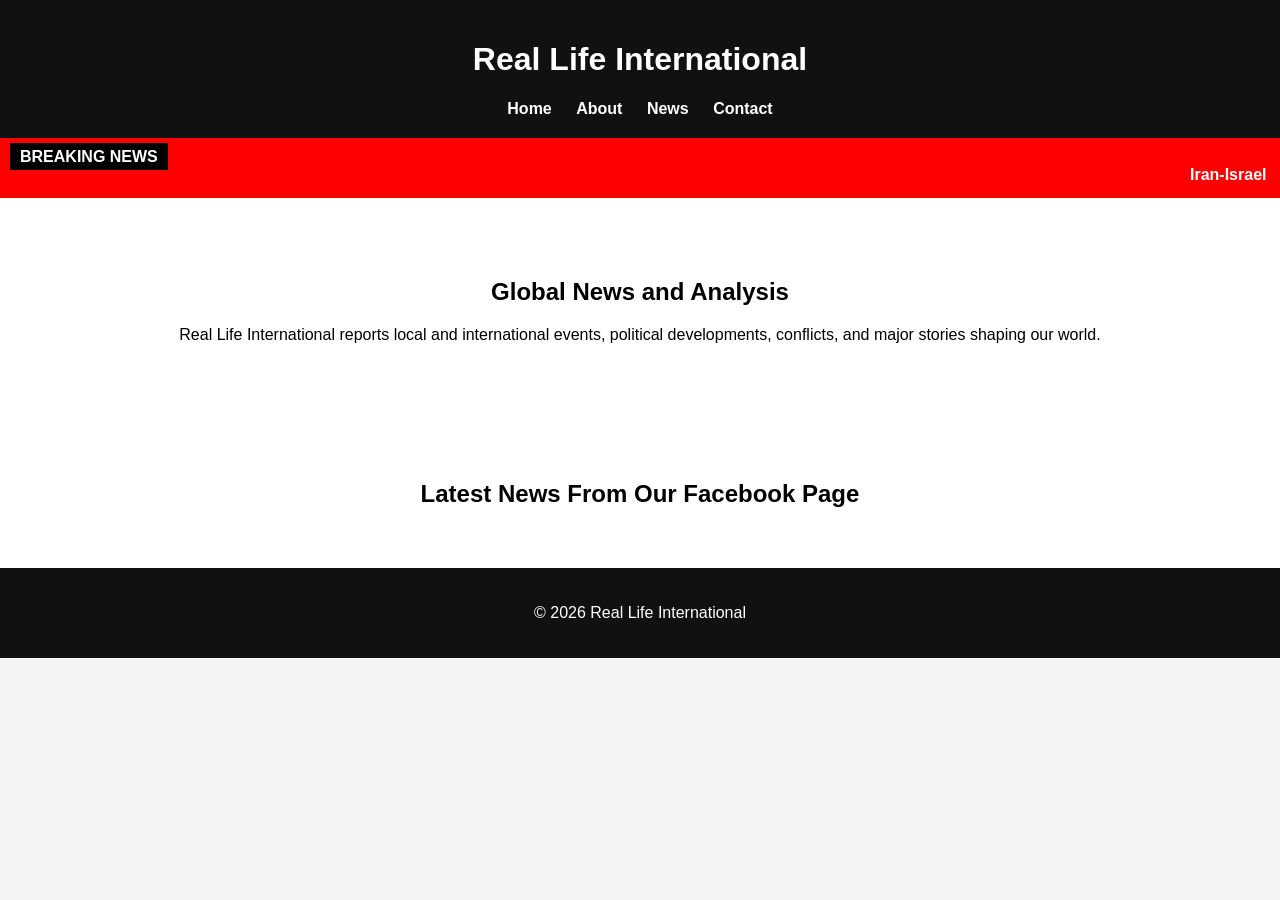
==== index.html @ 61add817 "Add files via upload" ====
<!DOCTYPE html>
<html lang="en">

<head>
<meta charset="UTF-8">
<meta name="viewport" content="width=device-width, initial-scale=1.0">
<title>Real Life International</title>
<link rel="stylesheet" href="style.css">
</head>

<body>

<header>
<h1>Real Life International</h1>
<nav>
<a href="index.html">Home</a>
<a href="about.html">About</a>
<a href="news.html">News</a>
<a href="contact.html">Contact</a>
</nav>
</header>

<!-- Breaking News Ticker -->
<div class="breaking-news">
<span class="label">BREAKING NEWS</span>
<marquee>
Iran-Israel tensions escalate • Global oil prices react • Africa economic outlook improves • Technology race intensifies • Real Life International reports live updates
</marquee>
</div>

<!-- Hero Section -->
<section class="hero">
<h2>Global News and Analysis</h2>
<p>Real Life International reports local and international events, political developments, conflicts, and major stories shaping our world.</p>
</section>

<!-- Facebook News Feed -->
<section class="facebook-news">
<h2>Latest News From Our Facebook Page</h2>
<div class="fb-page"
data-href="https://www.facebook.com/RealLifeinternational"
data-tabs="timeline"
data-width="500"
data-height="700"
data-small-header="false"
data-adapt-container-width="true"
data-hide-cover="false"
data-show-facepile="true">
</div>
</section>

<div id="fb-root"></div>
<script async defer crossorigin="anonymous"
src="https://connect.facebook.net/en_US/sdk.js#xfbml=1&version=v18.0">
</script>

<footer>
<p>© 2026 Real Life International</p>
</footer>

</body>
</html>
---- style.css ----
body{
font-family:Arial;
margin:0;
background:#f4f4f4;
}

header{
background:#111;
color:white;
padding:20px;
text-align:center;
}

nav a{
color:white;
margin:10px;
text-decoration:none;
font-weight:bold;
}

nav a:hover{
color:gold;
}

.breaking-news{
background:red;
color:white;
padding:10px;
font-weight:bold;
}

.breaking-news .label{
background:black;
padding:5px 10px;
margin-right:10px;
}

marquee{
color:white;
}

.hero{
background:white;
padding:60px;
text-align:center;
}

.news{
padding:40px;
}

.news-grid{
display:grid;
grid-template-columns:repeat(auto-fit,minmax(250px,1fr));
gap:20px;
}

.card{
background:white;
padding:20px;
border-radius:8px;
box-shadow:0 0 10px rgba(0,0,0,0.1);
}

.card h3{
margin-top:0;
}

.card a{
text-decoration:none;
color:blue;
font-weight:bold;
}

.facebook-news{
padding:40px;
text-align:center;
background:white;
}

.facebook-news h2{
margin-bottom:20px;
}

input, textarea{
width:100%;
padding:10px;
margin-top:10px;
}

button{
padding:10px 20px;
margin-top:10px;
background:black;
color:white;
border:none;
}

footer{
background:#111;
color:white;
text-align:center;
padding:20px;
}
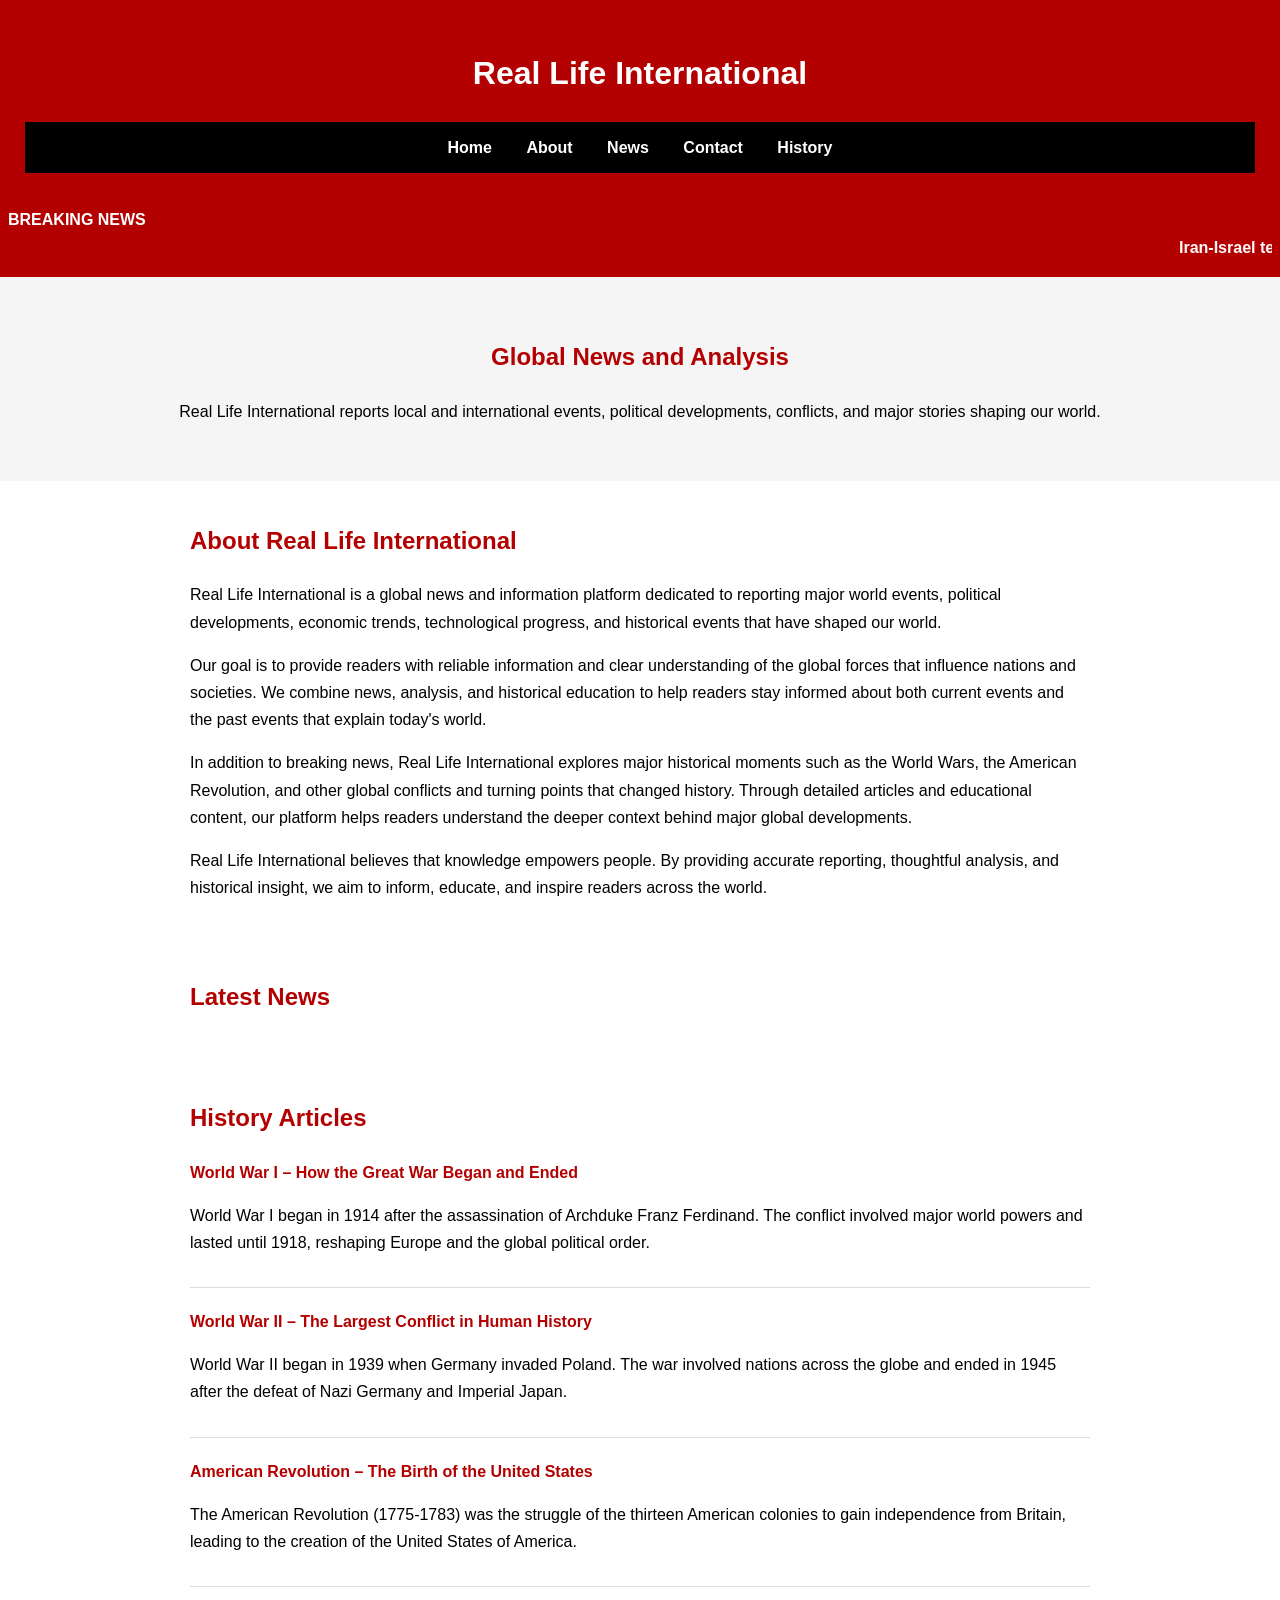
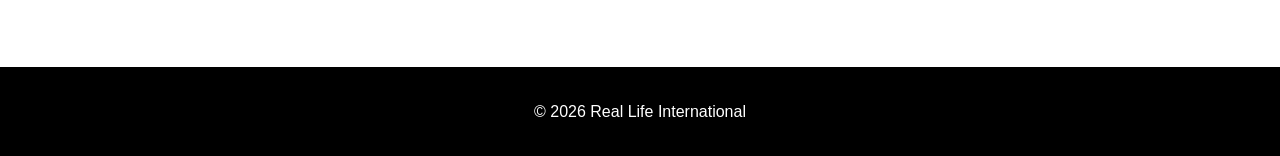
==== commit 12335fd9: "Add files via upload Update contact page and site content"" ====
--- a/index.html
+++ b/index.html
@@ -1,43 +1,163 @@
-<!DOCTYPE html>
-<html lang="en">
-
-<head>
+<!DOCTYPE html><html lang="en"><head>
 <meta charset="UTF-8">
 <meta name="viewport" content="width=device-width, initial-scale=1.0">
-<title>Real Life International</title>
-<link rel="stylesheet" href="style.css">
-</head>
+<title>Real Life International</title><style>
 
-<body>
+body{
+font-family: Arial, sans-serif;
+margin:0;
+background:#ffffff;
+line-height:1.7;
+}
 
-<header>
-<h1>Real Life International</h1>
-<nav>
+/* HEADER */
+
+header{
+background:#b30000;
+color:white;
+padding:25px;
+text-align:center;
+}
+
+nav{
+background:#000000;
+padding:12px 0;
+text-align:center;
+}
+
+nav a{
+color:white;
+text-decoration:none;
+margin:0 15px;
+font-weight:bold;
+}
+
+nav a:hover{
+color:#ff3333;
+text-decoration:underline;
+}
+
+/* BREAKING NEWS */
+
+.breaking-news{
+background:#b30000;
+color:white;
+padding:8px;
+font-weight:bold;
+}
+
+.breaking-news .label{
+margin-right:10px;
+}
+
+/* HERO */
+
+.hero{
+text-align:center;
+padding:40px 20px;
+background:#f5f5f5;
+}
+
+.hero h2{
+color:#b30000;
+}
+
+/* ABOUT */
+
+.about-section{
+max-width:900px;
+margin:auto;
+padding:20px;
+}
+
+.about-section h2{
+color:#b30000;
+}
+
+/* FACEBOOK */
+
+.facebook-news{
+max-width:900px;
+margin:auto;
+padding:20px;
+}
+
+.facebook-news h2{
+color:#b30000;
+}
+
+/* HISTORY ARTICLES */
+
+.history-section{
+max-width:900px;
+margin:auto;
+padding:20px;
+}
+
+.history-section h2{
+color:#b30000;
+}
+
+.article{
+margin-bottom:20px;
+padding-bottom:15px;
+border-bottom:1px solid #ddd;
+}
+
+.article a{
+color:#b30000;
+font-weight:bold;
+text-decoration:none;
+}
+
+.article a:hover{
+text-decoration:underline;
+}
+
+/* FOOTER */
+
+footer{
+background:#000000;
+color:white;
+text-align:center;
+padding:15px;
+margin-top:40px;
+}
+
+</style></head><body><header>
+<h1>Real Life International</h1><nav>
 <a href="index.html">Home</a>
 <a href="about.html">About</a>
 <a href="news.html">News</a>
 <a href="contact.html">Contact</a>
-</nav>
-</header>
+<a href="history.html">History</a>
+</nav></header><!-- BREAKING NEWS --><div class="breaking-news"><span class="label">BREAKING NEWS</span>
 
-<!-- Breaking News Ticker -->
-<div class="breaking-news">
-<span class="label">BREAKING NEWS</span>
-<marquee>
-Iran-Israel tensions escalate • Global oil prices react • Africa economic outlook improves • Technology race intensifies • Real Life International reports live updates
-</marquee>
-</div>
+<marquee>Iran-Israel tensions escalate • Global oil prices react • Africa economic outlook improves • Technology race intensifies • Real Life International reports live updates
 
-<!-- Hero Section -->
-<section class="hero">
-<h2>Global News and Analysis</h2>
-<p>Real Life International reports local and international events, political developments, conflicts, and major stories shaping our world.</p>
-</section>
-
-<!-- Facebook News Feed -->
-<section class="facebook-news">
-<h2>Latest News From Our Facebook Page</h2>
-<div class="fb-page"
+</marquee></div><!-- HERO --><section class="hero"><h2>Global News and Analysis</h2><p>
+Real Life International reports local and international events, political developments,
+conflicts, and major stories shaping our world.
+</p></section><!-- ABOUT REAL LIFE INTERNATIONAL --><section class="about-section"><h2>About Real Life International</h2><p>
+Real Life International is a global news and information platform dedicated to
+reporting major world events, political developments, economic trends,
+technological progress, and historical events that have shaped our world.
+</p><p>
+Our goal is to provide readers with reliable information and clear understanding
+of the global forces that influence nations and societies. We combine news,
+analysis, and historical education to help readers stay informed about both
+current events and the past events that explain today's world.
+</p><p>
+In addition to breaking news, Real Life International explores major historical
+moments such as the World Wars, the American Revolution, and other global
+conflicts and turning points that changed history. Through detailed articles
+and educational content, our platform helps readers understand the deeper
+context behind major global developments.
+</p><p>
+Real Life International believes that knowledge empowers people. By providing
+accurate reporting, thoughtful analysis, and historical insight, we aim to
+inform, educate, and inspire readers across the world.
+</p></section><!-- FACEBOOK NEWS FEED --><section class="facebook-news"><h2>Latest News</h2><div class="fb-page"
 data-href="https://www.facebook.com/RealLifeinternational"
 data-tabs="timeline"
 data-width="500"
@@ -46,17 +166,25 @@
 data-adapt-container-width="true"
 data-hide-cover="false"
 data-show-facepile="true">
-</div>
-</section>
+</div></section><div id="fb-root"></div><script async defer crossorigin="anonymous"
+src="https://connect.facebook.net/en_US/sdk.js#xfbml=1&version=v18.0">
+</script><!-- HISTORY ARTICLES --><section class="history-section"><h2>History Articles</h2><div class="article"><a href="articles/history-world-war-1.html">World War I – How the Great War Began and Ended</a>
 
-<div id="fb-root"></div>
-<script async defer crossorigin="anonymous"
-src="https://connect.facebook.net/en_US/sdk.js#xfbml=1&version=v18.0">
-</script>
+<p>
+World War I began in 1914 after the assassination of Archduke Franz Ferdinand.
+The conflict involved major world powers and lasted until 1918,
+reshaping Europe and the global political order.
+</p></div><div class="article"><a href="articles/history-world-war-2.html">World War II – The Largest Conflict in Human History</a>
 
-<footer>
-<p>© 2026 Real Life International</p>
-</footer>
+<p>
+World War II began in 1939 when Germany invaded Poland.
+The war involved nations across the globe and ended in 1945
+after the defeat of Nazi Germany and Imperial Japan.
+</p></div><div class="article"><a href="articles/history-american-revolution.html">American Revolution – The Birth of the United States</a>
 
-</body>
+<p>
+The American Revolution (1775-1783) was the struggle of the
+thirteen American colonies to gain independence from Britain,
+leading to the creation of the United States of America.
+</p></div></section><footer><p>© 2026 Real Life International</p></footer></body>
 </html>
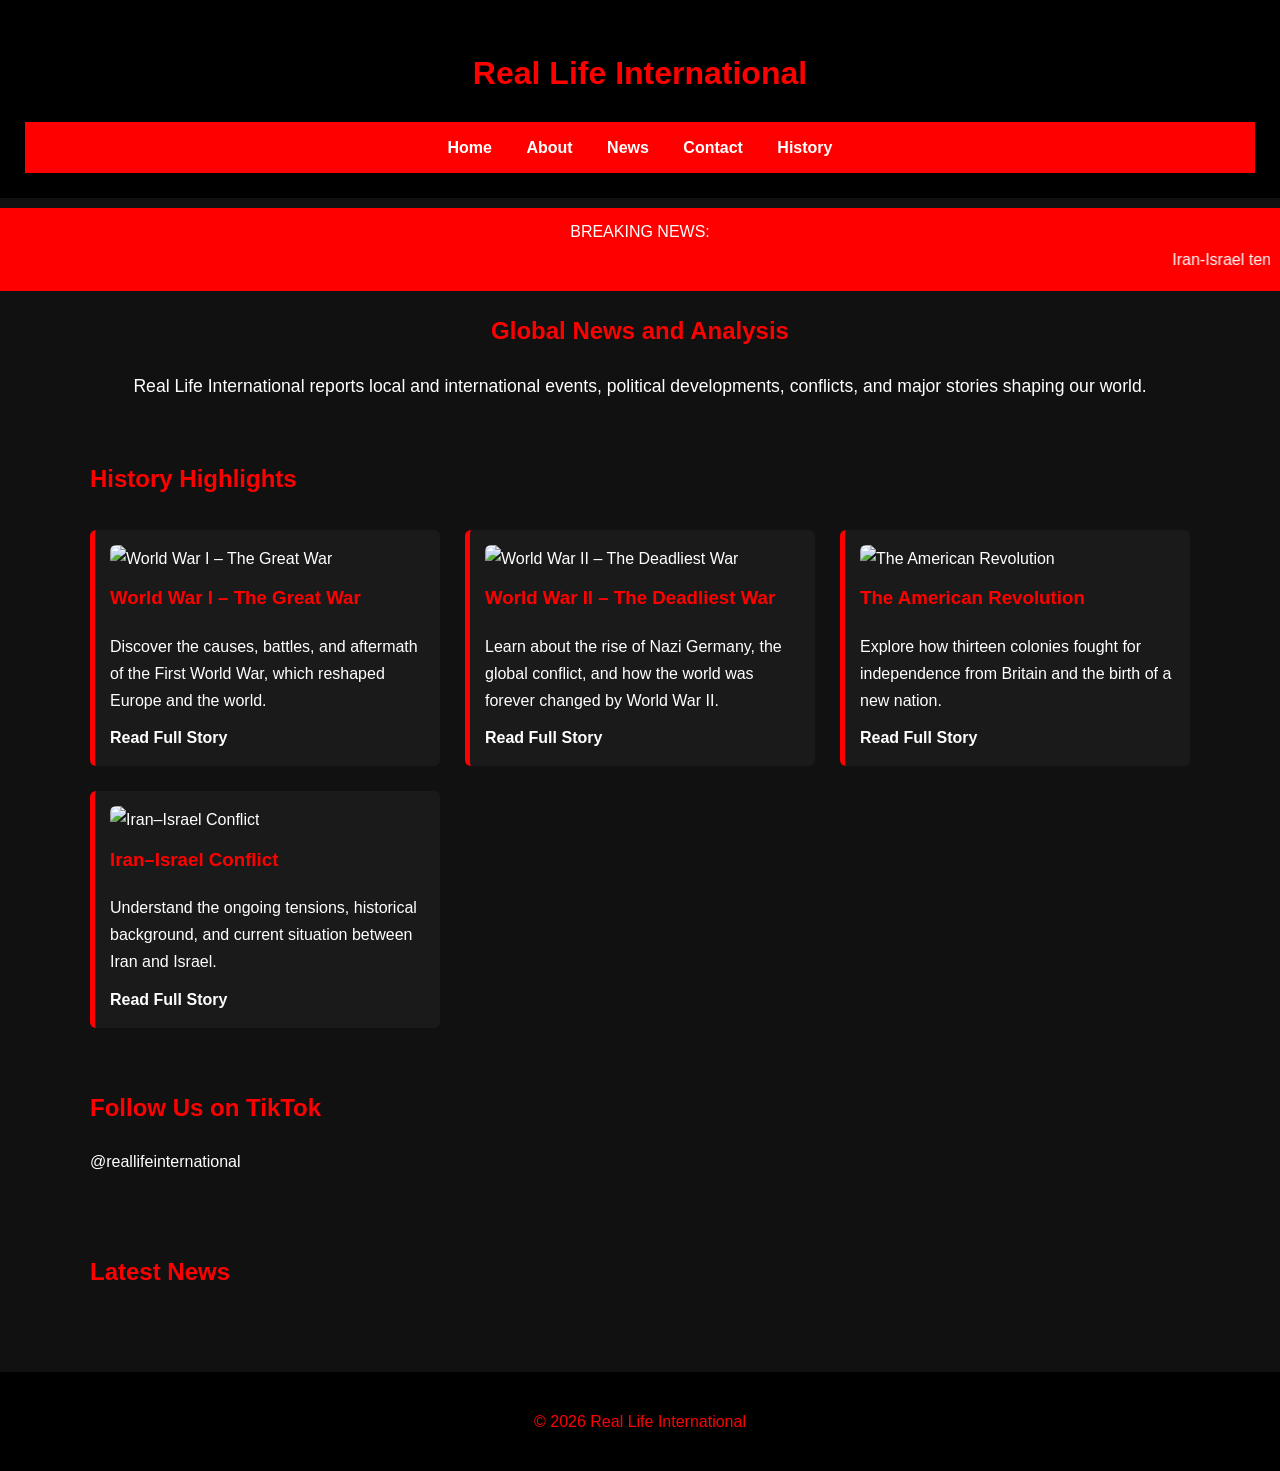
==== commit 13a375a3: "Add files via upload" ====
--- a/index.html
+++ b/index.html
@@ -1,163 +1,98 @@
-<!DOCTYPE html><html lang="en"><head>
+<!DOCTYPE html>
+<html lang="en">
+<head>
 <meta charset="UTF-8">
 <meta name="viewport" content="width=device-width, initial-scale=1.0">
-<title>Real Life International</title><style>
+<title>Real Life International</title>
 
-body{
-font-family: Arial, sans-serif;
-margin:0;
-background:#ffffff;
-line-height:1.7;
-}
+<style>
+body {font-family: Arial, sans-serif; margin:0; background:#111; color:white; line-height:1.7;}
+header {background:black; padding:25px; text-align:center; color:red;}
+nav {background:red; padding:12px; text-align:center;}
+nav a {color:white; text-decoration:none; margin:0 15px; font-weight:bold;}
+nav a:hover {text-decoration:underline;}
+.container {max-width:1100px; margin:auto; padding:20px;}
+h1, h2 {color:red;}
+.hero {text-align:center; margin-top:20px;}
+.hero p {font-size:1.1em;}
+.grid {display:grid; grid-template-columns:repeat(auto-fit,minmax(300px,1fr)); gap:25px; margin-top:30px;}
+.card {background:#1a1a1a; padding:15px; border-left:5px solid red; border-radius:6px;}
+.card img {width:100%; border-radius:6px;}
+.card h3 {color:red; margin-top:10px;}
+.card p {margin:10px 0;}
+.card a {color:white; font-weight:bold; text-decoration:none;}
+.card a:hover {color:red;}
+.breaking-news {background:red; color:white; padding:10px; text-align:center; margin-top:10px;}
+footer {background:black; color:red; text-align:center; padding:20px; margin-top:40px;}
+</style>
 
-/* HEADER */
+</head>
+<body>
 
-header{
-background:#b30000;
-color:white;
-padding:25px;
-text-align:center;
-}
-
-nav{
-background:#000000;
-padding:12px 0;
-text-align:center;
-}
-
-nav a{
-color:white;
-text-decoration:none;
-margin:0 15px;
-font-weight:bold;
-}
-
-nav a:hover{
-color:#ff3333;
-text-decoration:underline;
-}
-
-/* BREAKING NEWS */
-
-.breaking-news{
-background:#b30000;
-color:white;
-padding:8px;
-font-weight:bold;
-}
-
-.breaking-news .label{
-margin-right:10px;
-}
-
-/* HERO */
-
-.hero{
-text-align:center;
-padding:40px 20px;
-background:#f5f5f5;
-}
-
-.hero h2{
-color:#b30000;
-}
-
-/* ABOUT */
-
-.about-section{
-max-width:900px;
-margin:auto;
-padding:20px;
-}
-
-.about-section h2{
-color:#b30000;
-}
-
-/* FACEBOOK */
-
-.facebook-news{
-max-width:900px;
-margin:auto;
-padding:20px;
-}
-
-.facebook-news h2{
-color:#b30000;
-}
-
-/* HISTORY ARTICLES */
-
-.history-section{
-max-width:900px;
-margin:auto;
-padding:20px;
-}
-
-.history-section h2{
-color:#b30000;
-}
-
-.article{
-margin-bottom:20px;
-padding-bottom:15px;
-border-bottom:1px solid #ddd;
-}
-
-.article a{
-color:#b30000;
-font-weight:bold;
-text-decoration:none;
-}
-
-.article a:hover{
-text-decoration:underline;
-}
-
-/* FOOTER */
-
-footer{
-background:#000000;
-color:white;
-text-align:center;
-padding:15px;
-margin-top:40px;
-}
-
-</style></head><body><header>
-<h1>Real Life International</h1><nav>
+<header>
+<h1>Real Life International</h1>
+<nav>
 <a href="index.html">Home</a>
 <a href="about.html">About</a>
 <a href="news.html">News</a>
 <a href="contact.html">Contact</a>
 <a href="history.html">History</a>
-</nav></header><!-- BREAKING NEWS --><div class="breaking-news"><span class="label">BREAKING NEWS</span>
+</nav>
+</header>
 
-<marquee>Iran-Israel tensions escalate • Global oil prices react • Africa economic outlook improves • Technology race intensifies • Real Life International reports live updates
+<!-- Breaking News Ticker -->
+<div class="breaking-news">
+<span>BREAKING NEWS: </span>
+<marquee>
+Iran-Israel tensions escalate • Global oil prices react • Africa economic outlook improves • Technology race intensifies • Real Life International reports live updates
+</marquee>
+</div>
 
-</marquee></div><!-- HERO --><section class="hero"><h2>Global News and Analysis</h2><p>
-Real Life International reports local and international events, political developments,
-conflicts, and major stories shaping our world.
-</p></section><!-- ABOUT REAL LIFE INTERNATIONAL --><section class="about-section"><h2>About Real Life International</h2><p>
-Real Life International is a global news and information platform dedicated to
-reporting major world events, political developments, economic trends,
-technological progress, and historical events that have shaped our world.
-</p><p>
-Our goal is to provide readers with reliable information and clear understanding
-of the global forces that influence nations and societies. We combine news,
-analysis, and historical education to help readers stay informed about both
-current events and the past events that explain today's world.
-</p><p>
-In addition to breaking news, Real Life International explores major historical
-moments such as the World Wars, the American Revolution, and other global
-conflicts and turning points that changed history. Through detailed articles
-and educational content, our platform helps readers understand the deeper
-context behind major global developments.
-</p><p>
-Real Life International believes that knowledge empowers people. By providing
-accurate reporting, thoughtful analysis, and historical insight, we aim to
-inform, educate, and inspire readers across the world.
-</p></section><!-- FACEBOOK NEWS FEED --><section class="facebook-news"><h2>Latest News</h2><div class="fb-page"
+<!-- Hero Section -->
+<section class="hero">
+<h2>Global News and Analysis</h2>
+<p>Real Life International reports local and international events, political developments, conflicts, and major stories shaping our world.</p>
+</section>
+
+<!-- Dynamic History Articles -->
+<section class="container">
+<h2>History Highlights</h2>
+<div id="articles-grid" class="grid"></div>
+</section>
+
+<script>
+// Load articles dynamically from JSON
+fetch('articles.json')
+  .then(response => response.json())
+  .then(data => {
+    const grid = document.getElementById('articles-grid');
+    data.forEach(article => {
+      const card = document.createElement('div');
+      card.className = 'card';
+      card.innerHTML = `
+        <img src="${article.image}" alt="${article.title}">
+        <h3>${article.title}</h3>
+        <p>${article.description}</p>
+        <a href="${article.link}">Read Full Story</a>
+      `;
+      grid.appendChild(card);
+    });
+  })
+  .catch(err => console.error('Failed to load articles:', err));
+</script>
+
+<!-- TikTok Feed -->
+<section class="container">
+<h2>Follow Us on TikTok</h2>
+<p>@reallifeinternational</p>
+<blockquote class="tiktok-embed" cite="https://www.tiktok.com/@reallifeinternational" data-unique-id="reallifeinternational" style="max-width: 500px; margin:auto;"></blockquote>
+<script async src="https://www.tiktok.com/embed.js"></script>
+</section>
+
+<!-- Facebook Feed -->
+<section class="container">
+<h2>Latest News</h2>
+<div class="fb-page"
 data-href="https://www.facebook.com/RealLifeinternational"
 data-tabs="timeline"
 data-width="500"
@@ -166,25 +101,17 @@
 data-adapt-container-width="true"
 data-hide-cover="false"
 data-show-facepile="true">
-</div></section><div id="fb-root"></div><script async defer crossorigin="anonymous"
+</div>
+</section>
+
+<div id="fb-root"></div>
+<script async defer crossorigin="anonymous"
 src="https://connect.facebook.net/en_US/sdk.js#xfbml=1&version=v18.0">
-</script><!-- HISTORY ARTICLES --><section class="history-section"><h2>History Articles</h2><div class="article"><a href="articles/history-world-war-1.html">World War I – How the Great War Began and Ended</a>
+</script>
 
-<p>
-World War I began in 1914 after the assassination of Archduke Franz Ferdinand.
-The conflict involved major world powers and lasted until 1918,
-reshaping Europe and the global political order.
-</p></div><div class="article"><a href="articles/history-world-war-2.html">World War II – The Largest Conflict in Human History</a>
+<footer>
+<p>© 2026 Real Life International</p>
+</footer>
 
-<p>
-World War II began in 1939 when Germany invaded Poland.
-The war involved nations across the globe and ended in 1945
-after the defeat of Nazi Germany and Imperial Japan.
-</p></div><div class="article"><a href="articles/history-american-revolution.html">American Revolution – The Birth of the United States</a>
-
-<p>
-The American Revolution (1775-1783) was the struggle of the
-thirteen American colonies to gain independence from Britain,
-leading to the creation of the United States of America.
-</p></div></section><footer><p>© 2026 Real Life International</p></footer></body>
+</body>
 </html>
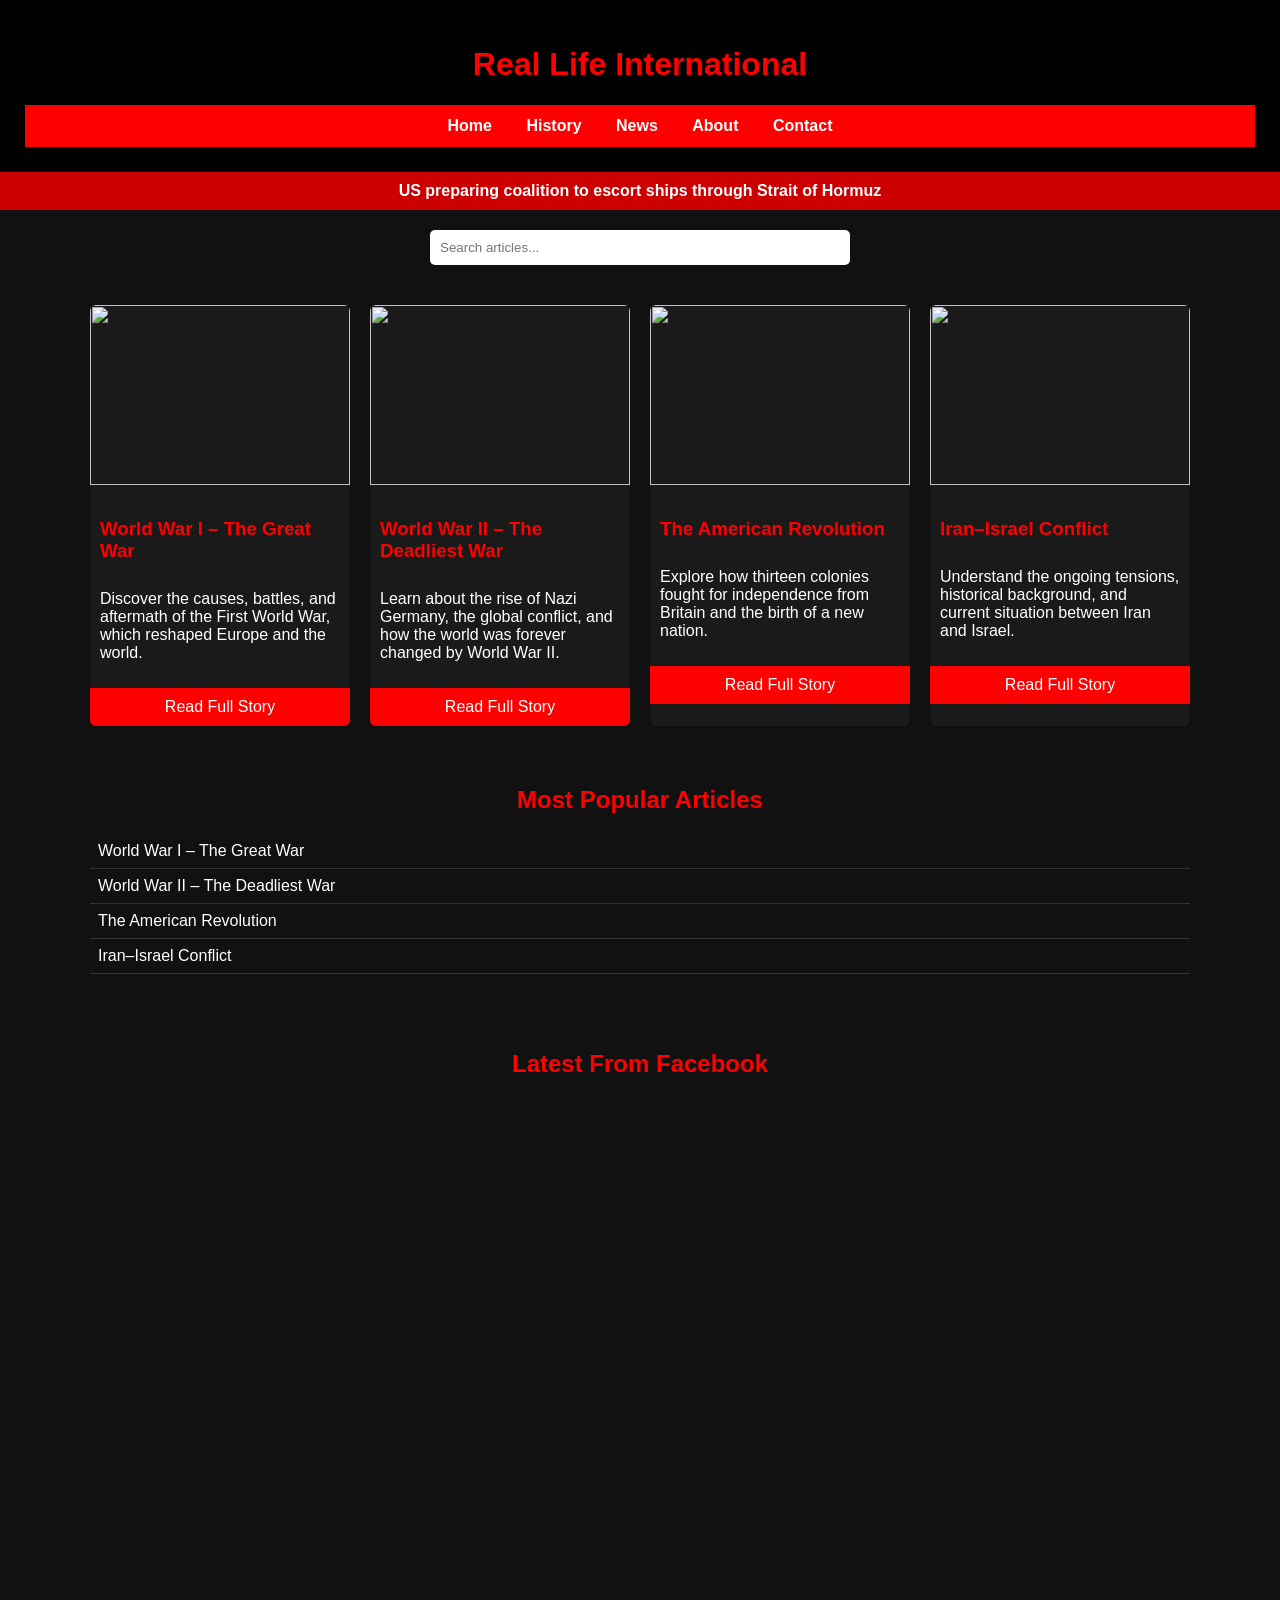
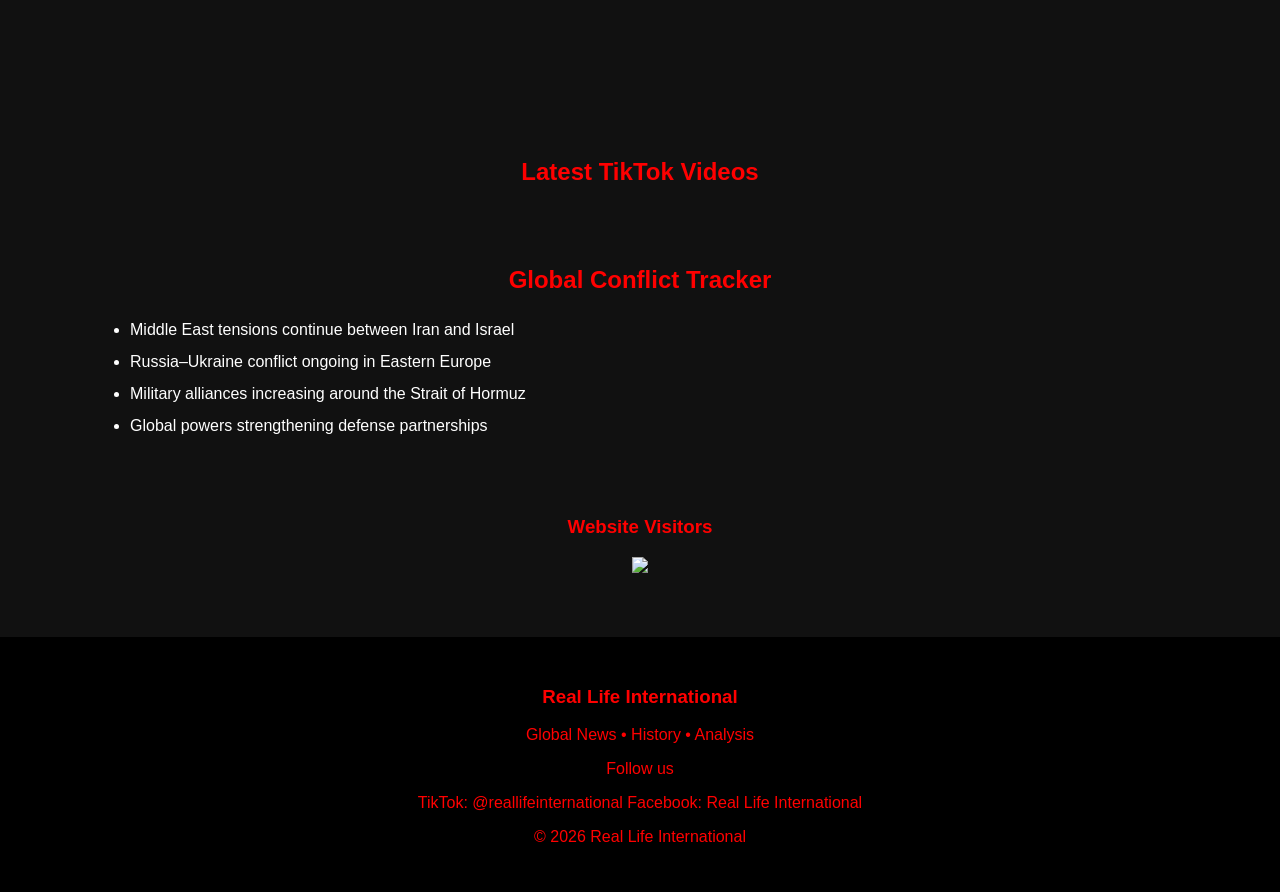
==== commit da01200d: "Add files via upload" ====
--- a/index.html
+++ b/index.html
@@ -1,117 +1,288 @@
-<!DOCTYPE html>
-<html lang="en">
-<head>
-<meta charset="UTF-8">
-<meta name="viewport" content="width=device-width, initial-scale=1.0">
-<title>Real Life International</title>
-
-<style>
-body {font-family: Arial, sans-serif; margin:0; background:#111; color:white; line-height:1.7;}
-header {background:black; padding:25px; text-align:center; color:red;}
-nav {background:red; padding:12px; text-align:center;}
-nav a {color:white; text-decoration:none; margin:0 15px; font-weight:bold;}
-nav a:hover {text-decoration:underline;}
-.container {max-width:1100px; margin:auto; padding:20px;}
-h1, h2 {color:red;}
-.hero {text-align:center; margin-top:20px;}
-.hero p {font-size:1.1em;}
-.grid {display:grid; grid-template-columns:repeat(auto-fit,minmax(300px,1fr)); gap:25px; margin-top:30px;}
-.card {background:#1a1a1a; padding:15px; border-left:5px solid red; border-radius:6px;}
-.card img {width:100%; border-radius:6px;}
-.card h3 {color:red; margin-top:10px;}
-.card p {margin:10px 0;}
-.card a {color:white; font-weight:bold; text-decoration:none;}
-.card a:hover {color:red;}
-.breaking-news {background:red; color:white; padding:10px; text-align:center; margin-top:10px;}
-footer {background:black; color:red; text-align:center; padding:20px; margin-top:40px;}
-</style>
-
-</head>
-<body>
-
-<header>
-<h1>Real Life International</h1>
-<nav>
+<!DOCTYPE html><html lang="en"><head><meta charset="UTF-8">
+<meta name="viewport" content="width=device-width, initial-scale=1.0"><title>Real Life International</title><style>
+
+body{
+font-family:Arial;
+margin:0;
+background:#111;
+color:white;
+}
+
+/* HEADER */
+
+header{
+background:black;
+color:red;
+text-align:center;
+padding:25px;
+}
+
+nav{
+background:red;
+padding:12px;
+text-align:center;
+}
+
+nav a{
+color:white;
+text-decoration:none;
+margin:0 15px;
+font-weight:bold;
+}
+
+nav a:hover{
+text-decoration:underline;
+}
+
+/* BREAKING NEWS */
+
+.breaking{
+background:#cc0000;
+color:white;
+padding:10px;
+font-weight:bold;
+text-align:center;
+}
+
+/* SEARCH */
+
+.search{
+text-align:center;
+margin:20px;
+}
+
+.search input{
+padding:10px;
+width:80%;
+max-width:400px;
+border:none;
+border-radius:5px;
+}
+
+/* GRID */
+
+.grid{
+display:grid;
+grid-template-columns:repeat(auto-fit,minmax(250px,1fr));
+gap:20px;
+padding:20px;
+max-width:1100px;
+margin:auto;
+}
+
+.card{
+background:#1a1a1a;
+border-radius:6px;
+overflow:hidden;
+}
+
+.card img{
+width:100%;
+height:180px;
+object-fit:cover;
+}
+
+.card h3{
+color:red;
+padding:10px;
+}
+
+.card p{
+padding:0 10px 10px;
+}
+
+.card a{
+display:block;
+background:red;
+color:white;
+text-align:center;
+padding:10px;
+text-decoration:none;
+}
+
+.card a:hover{
+background:#cc0000;
+}
+
+/* POPULAR */
+
+.popular{
+max-width:1100px;
+margin:auto;
+padding:20px;
+}
+
+.popular h2{
+color:red;
+text-align:center;
+}
+
+.popular ul{
+list-style:none;
+padding:0;
+}
+
+.popular li{
+padding:8px;
+border-bottom:1px solid #333;
+}
+
+.popular a{
+color:white;
+text-decoration:none;
+}
+
+.popular a:hover{
+color:red;
+}
+
+footer{
+background:black;
+color:red;
+text-align:center;
+padding:30px;
+margin-top:40px;
+}
+
+</style></head><body><header><h1>Real Life International</h1><nav>
 <a href="index.html">Home</a>
+<a href="history.html">History</a>
+<a href="news.html">News</a>
 <a href="about.html">About</a>
-<a href="news.html">News</a>
 <a href="contact.html">Contact</a>
-<a href="history.html">History</a>
-</nav>
-</header>
-
-<!-- Breaking News Ticker -->
-<div class="breaking-news">
-<span>BREAKING NEWS: </span>
-<marquee>
-Iran-Israel tensions escalate • Global oil prices react • Africa economic outlook improves • Technology race intensifies • Real Life International reports live updates
-</marquee>
-</div>
-
-<!-- Hero Section -->
-<section class="hero">
-<h2>Global News and Analysis</h2>
-<p>Real Life International reports local and international events, political developments, conflicts, and major stories shaping our world.</p>
-</section>
-
-<!-- Dynamic History Articles -->
-<section class="container">
-<h2>History Highlights</h2>
-<div id="articles-grid" class="grid"></div>
-</section>
-
-<script>
-// Load articles dynamically from JSON
+</nav></header><!-- BREAKING NEWS --><div class="breaking"><span id="breakingNews"></span>
+
+</div><!-- SEARCH --><div class="search"><input type="text" id="searchInput" placeholder="Search articles..."></div><!-- ARTICLES --><div class="grid" id="articles-grid"></div><!-- POPULAR --><div class="popular"><h2>Most Popular Articles</h2><ul id="popular-list"></ul></div><!-- FACEBOOK FEED --><div style="max-width:1100px;margin:auto;padding:20px"><h2 style="color:red;text-align:center">Latest From Facebook</h2><div style="display:flex;justify-content:center"><iframe 
+src="https://www.facebook.com/plugins/page.php?href=https://www.facebook.com/reallifeinternational&tabs=timeline&width=500&height=600"
+width="500"
+height="600"
+style="border:none;overflow:hidden"
+scrolling="no"
+frameborder="0">
+</iframe></div></div><!-- TIKTOK --><div style="max-width:1100px;margin:auto;padding:20px"><h2 style="color:red;text-align:center">Latest TikTok Videos</h2><blockquote 
+class="tiktok-embed"
+cite="https://www.tiktok.com/@reallifeinternational"
+data-unique-id="reallifeinternational"
+data-embed-type="creator"
+style="max-width:780px; min-width:288px;margin:auto;">
+</blockquote><script async src="https://www.tiktok.com/embed.js"></script></div><!-- GLOBAL CONFLICT TRACKER --><div style="max-width:1100px;margin:auto;padding:20px"><h2 style="color:red;text-align:center">Global Conflict Tracker</h2><ul style="line-height:2"><li>Middle East tensions continue between Iran and Israel</li><li>Russia–Ukraine conflict ongoing in Eastern Europe</li><li>Military alliances increasing around the Strait of Hormuz</li><li>Global powers strengthening defense partnerships</li></ul></div><!-- VISITOR COUNTER --><div style="text-align:center;padding:20px"><h3 style="color:red">Website Visitors</h3><img src="https://hitwebcounter.com/counter/counter.php?page=10692874&style=0036&nbdigits=6&type=page&initCount=0" /></div><footer><h3>Real Life International</h3><p>Global News • History • Analysis</p><p>Follow us</p><p>TikTok: @reallifeinternational
+Facebook: Real Life International
+
+</p><p>© 2026 Real Life International</p></footer><script>
+
+/* BREAKING NEWS */
+
+const news = [
+
+"US preparing coalition to escort ships through Strait of Hormuz",
+
+"Iran launches Sejjil missile for first time in conflict",
+
+"Global tensions rising across the Middle East",
+
+"International leaders calling for urgent diplomacy"
+
+]
+
+let i = 0
+
+function rotateNews(){
+
+document.getElementById("breakingNews").innerText = news[i]
+
+i++
+
+if(i >= news.length){i = 0}
+
+}
+
+rotateNews()
+
+setInterval(rotateNews,5000)
+
+/* LOAD ARTICLES */
+
+let allArticles=[]
+
 fetch('articles.json')
-  .then(response => response.json())
-  .then(data => {
-    const grid = document.getElementById('articles-grid');
-    data.forEach(article => {
-      const card = document.createElement('div');
-      card.className = 'card';
-      card.innerHTML = `
-        <img src="${article.image}" alt="${article.title}">
-        <h3>${article.title}</h3>
-        <p>${article.description}</p>
-        <a href="${article.link}">Read Full Story</a>
-      `;
-      grid.appendChild(card);
-    });
-  })
-  .catch(err => console.error('Failed to load articles:', err));
-</script>
-
-<!-- TikTok Feed -->
-<section class="container">
-<h2>Follow Us on TikTok</h2>
-<p>@reallifeinternational</p>
-<blockquote class="tiktok-embed" cite="https://www.tiktok.com/@reallifeinternational" data-unique-id="reallifeinternational" style="max-width: 500px; margin:auto;"></blockquote>
-<script async src="https://www.tiktok.com/embed.js"></script>
-</section>
-
-<!-- Facebook Feed -->
-<section class="container">
-<h2>Latest News</h2>
-<div class="fb-page"
-data-href="https://www.facebook.com/RealLifeinternational"
-data-tabs="timeline"
-data-width="500"
-data-height="700"
-data-small-header="false"
-data-adapt-container-width="true"
-data-hide-cover="false"
-data-show-facepile="true">
-</div>
-</section>
-
-<div id="fb-root"></div>
-<script async defer crossorigin="anonymous"
-src="https://connect.facebook.net/en_US/sdk.js#xfbml=1&version=v18.0">
-</script>
-
-<footer>
-<p>© 2026 Real Life International</p>
-</footer>
-
-</body>
+
+.then(res=>res.json())
+
+.then(data=>{
+
+allArticles=data
+
+displayArticles(data)
+
+displayPopular(data)
+
+})
+
+function displayArticles(articles){
+
+const grid=document.getElementById('articles-grid')
+
+grid.innerHTML=""
+
+articles.forEach(article=>{
+
+const card=document.createElement('div')
+
+card.className="card"
+
+card.innerHTML=`
+
+<img src="${article.image}">
+
+<h3>${article.title}</h3>
+
+<p>${article.description}</p>
+
+<a href="${article.link}">Read Full Story</a>
+
+`
+
+grid.appendChild(card)
+
+})
+
+}
+
+/* SEARCH */
+
+document.getElementById('searchInput').addEventListener('input',function(){
+
+const search=this.value.toLowerCase()
+
+const filtered=allArticles.filter(article=>
+
+article.title.toLowerCase().includes(search) ||
+
+article.description.toLowerCase().includes(search)
+
+)
+
+displayArticles(filtered)
+
+})
+
+/* POPULAR */
+
+function displayPopular(articles){
+
+const list=document.getElementById('popular-list')
+
+articles.slice(0,5).forEach(article=>{
+
+const li=document.createElement('li')
+
+li.innerHTML=`<a href="${article.link}">${article.title}</a>`
+
+list.appendChild(li)
+
+})
+
+}
+
+</script></body>
 </html>
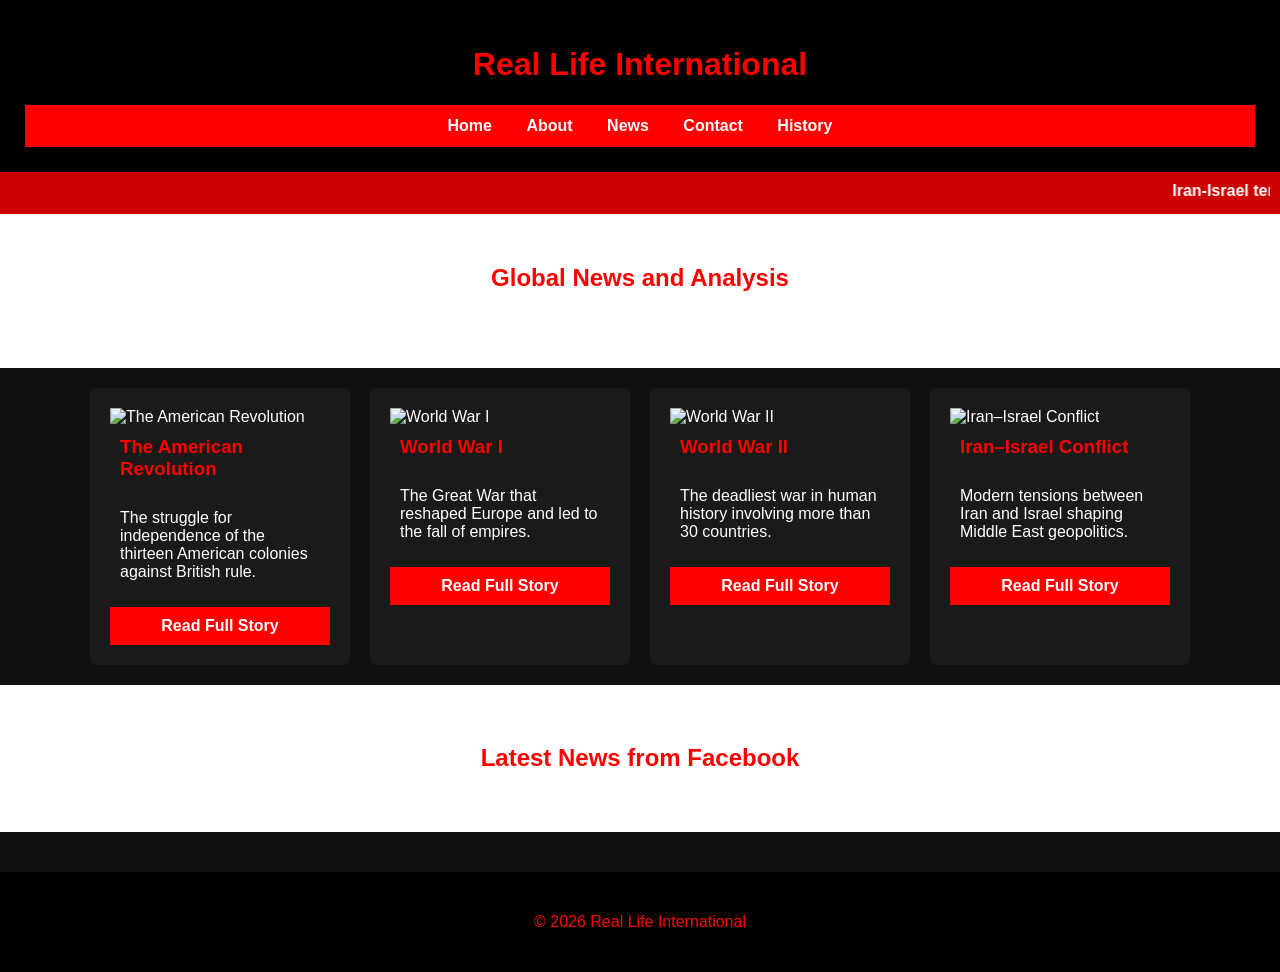
==== commit 219f82bb: "Add files via upload" ====
--- a/index.html
+++ b/index.html
@@ -1,288 +1,108 @@
-<!DOCTYPE html><html lang="en"><head><meta charset="UTF-8">
-<meta name="viewport" content="width=device-width, initial-scale=1.0"><title>Real Life International</title><style>
+<!DOCTYPE html>
+<html lang="en">
+<head>
+<meta charset="UTF-8">
+<meta name="viewport" content="width=device-width, initial-scale=1.0">
+<title>Real Life International</title>
+<link rel="stylesheet" href="style.css">
+<style>
+body{font-family:Arial,sans-serif;margin:0;background:#111;color:white;}
+header{background:black;color:red;padding:25px;text-align:center;}
+nav{background:red;padding:12px;text-align:center;}
+nav a{color:white;text-decoration:none;margin:0 15px;font-weight:bold;}
+nav a:hover{text-decoration:underline;}
+.breaking-news{background:#cc0000;color:white;padding:10px;font-weight:bold;}
+.hero{padding:30px;text-align:center;}
+.hero h2{color:red;margin-bottom:10px;}
+.hero p{max-width:800px;margin:auto;}
+.grid{display:grid;grid-template-columns:repeat(auto-fit,minmax(250px,1fr));gap:20px;padding:20px;max-width:1100px;margin:auto;}
+.card{background:#1a1a1a;border-radius:6px;overflow:hidden;}
+.card img{width:100%;height:180px;object-fit:cover;}
+.card h3{color:red;padding:10px;}
+.card p{padding:0 10px 10px;}
+.card a{display:block;background:red;color:white;text-align:center;padding:10px;text-decoration:none;}
+.card a:hover{background:#b30000;}
+footer{background:black;color:red;text-align:center;padding:25px;margin-top:40px;}
+</style>
+</head>
+<body>
 
-body{
-font-family:Arial;
-margin:0;
-background:#111;
-color:white;
+<header>
+<h1>Real Life International</h1>
+<nav>
+<a href="index.html">Home</a>
+<a href="about.html">About</a>
+<a href="news.html">News</a>
+<a href="contact.html">Contact</a>
+<a href="history.html">History</a>
+</nav>
+</header>
+
+<!-- BREAKING NEWS TICKER -->
+<div class="breaking-news">
+<marquee behavior="scroll" direction="left" scrollamount="6">
+Iran-Israel tensions escalate • Global oil prices react • Africa economic outlook improves • Technology race intensifies • Real Life International reports live updates
+</marquee>
+</div>
+
+<!-- HERO SECTION -->
+<section class="hero">
+<h2>Global News and Analysis</h2>
+<p>Real Life International reports local and international events, political developments, conflicts, and major stories shaping our world.</p>
+</section>
+
+<!-- ARTICLES GRID -->
+<div class="grid" id="articles-grid"></div>
+
+<!-- FACEBOOK NEWS FEED -->
+<section class="facebook-news">
+<h2 style="text-align:center;color:red;">Latest News from Facebook</h2>
+<div class="fb-page"
+data-href="https://www.facebook.com/RealLifeinternational"
+data-tabs="timeline"
+data-width="500"
+data-height="700"
+data-small-header="false"
+data-adapt-container-width="true"
+data-hide-cover="false"
+data-show-facepile="true">
+</div>
+</section>
+
+<div id="fb-root"></div>
+<script async defer crossorigin="anonymous" 
+src="https://connect.facebook.net/en_US/sdk.js#xfbml=1&version=v18.0">
+</script>
+
+<!-- LOAD ARTICLES -->
+<script>
+let allArticles = [];
+fetch('articles.json')
+.then(res => res.json())
+.then(data => {
+    allArticles = data;
+    displayArticles(data);
+})
+function displayArticles(articles){
+    const grid = document.getElementById('articles-grid');
+    grid.innerHTML = '';
+    articles.forEach(article => {
+        const card = document.createElement('div');
+        card.className = 'card';
+        card.innerHTML = `
+        <img src="${article.image}" alt="${article.title}">
+        <h3>${article.title}</h3>
+        <p>${article.description}</p>
+        <a href="${article.link}">Read Full Story</a>
+        `;
+        grid.appendChild(card);
+    });
 }
+</script>
 
-/* HEADER */
+<footer>
+<p>© 2026 Real Life International</p>
+</footer>
 
-header{
-background:black;
-color:red;
-text-align:center;
-padding:25px;
-}
-
-nav{
-background:red;
-padding:12px;
-text-align:center;
-}
-
-nav a{
-color:white;
-text-decoration:none;
-margin:0 15px;
-font-weight:bold;
-}
-
-nav a:hover{
-text-decoration:underline;
-}
-
-/* BREAKING NEWS */
-
-.breaking{
-background:#cc0000;
-color:white;
-padding:10px;
-font-weight:bold;
-text-align:center;
-}
-
-/* SEARCH */
-
-.search{
-text-align:center;
-margin:20px;
-}
-
-.search input{
-padding:10px;
-width:80%;
-max-width:400px;
-border:none;
-border-radius:5px;
-}
-
-/* GRID */
-
-.grid{
-display:grid;
-grid-template-columns:repeat(auto-fit,minmax(250px,1fr));
-gap:20px;
-padding:20px;
-max-width:1100px;
-margin:auto;
-}
-
-.card{
-background:#1a1a1a;
-border-radius:6px;
-overflow:hidden;
-}
-
-.card img{
-width:100%;
-height:180px;
-object-fit:cover;
-}
-
-.card h3{
-color:red;
-padding:10px;
-}
-
-.card p{
-padding:0 10px 10px;
-}
-
-.card a{
-display:block;
-background:red;
-color:white;
-text-align:center;
-padding:10px;
-text-decoration:none;
-}
-
-.card a:hover{
-background:#cc0000;
-}
-
-/* POPULAR */
-
-.popular{
-max-width:1100px;
-margin:auto;
-padding:20px;
-}
-
-.popular h2{
-color:red;
-text-align:center;
-}
-
-.popular ul{
-list-style:none;
-padding:0;
-}
-
-.popular li{
-padding:8px;
-border-bottom:1px solid #333;
-}
-
-.popular a{
-color:white;
-text-decoration:none;
-}
-
-.popular a:hover{
-color:red;
-}
-
-footer{
-background:black;
-color:red;
-text-align:center;
-padding:30px;
-margin-top:40px;
-}
-
-</style></head><body><header><h1>Real Life International</h1><nav>
-<a href="index.html">Home</a>
-<a href="history.html">History</a>
-<a href="news.html">News</a>
-<a href="about.html">About</a>
-<a href="contact.html">Contact</a>
-</nav></header><!-- BREAKING NEWS --><div class="breaking"><span id="breakingNews"></span>
-
-</div><!-- SEARCH --><div class="search"><input type="text" id="searchInput" placeholder="Search articles..."></div><!-- ARTICLES --><div class="grid" id="articles-grid"></div><!-- POPULAR --><div class="popular"><h2>Most Popular Articles</h2><ul id="popular-list"></ul></div><!-- FACEBOOK FEED --><div style="max-width:1100px;margin:auto;padding:20px"><h2 style="color:red;text-align:center">Latest From Facebook</h2><div style="display:flex;justify-content:center"><iframe 
-src="https://www.facebook.com/plugins/page.php?href=https://www.facebook.com/reallifeinternational&tabs=timeline&width=500&height=600"
-width="500"
-height="600"
-style="border:none;overflow:hidden"
-scrolling="no"
-frameborder="0">
-</iframe></div></div><!-- TIKTOK --><div style="max-width:1100px;margin:auto;padding:20px"><h2 style="color:red;text-align:center">Latest TikTok Videos</h2><blockquote 
-class="tiktok-embed"
-cite="https://www.tiktok.com/@reallifeinternational"
-data-unique-id="reallifeinternational"
-data-embed-type="creator"
-style="max-width:780px; min-width:288px;margin:auto;">
-</blockquote><script async src="https://www.tiktok.com/embed.js"></script></div><!-- GLOBAL CONFLICT TRACKER --><div style="max-width:1100px;margin:auto;padding:20px"><h2 style="color:red;text-align:center">Global Conflict Tracker</h2><ul style="line-height:2"><li>Middle East tensions continue between Iran and Israel</li><li>Russia–Ukraine conflict ongoing in Eastern Europe</li><li>Military alliances increasing around the Strait of Hormuz</li><li>Global powers strengthening defense partnerships</li></ul></div><!-- VISITOR COUNTER --><div style="text-align:center;padding:20px"><h3 style="color:red">Website Visitors</h3><img src="https://hitwebcounter.com/counter/counter.php?page=10692874&style=0036&nbdigits=6&type=page&initCount=0" /></div><footer><h3>Real Life International</h3><p>Global News • History • Analysis</p><p>Follow us</p><p>TikTok: @reallifeinternational
-Facebook: Real Life International
-
-</p><p>© 2026 Real Life International</p></footer><script>
-
-/* BREAKING NEWS */
-
-const news = [
-
-"US preparing coalition to escort ships through Strait of Hormuz",
-
-"Iran launches Sejjil missile for first time in conflict",
-
-"Global tensions rising across the Middle East",
-
-"International leaders calling for urgent diplomacy"
-
-]
-
-let i = 0
-
-function rotateNews(){
-
-document.getElementById("breakingNews").innerText = news[i]
-
-i++
-
-if(i >= news.length){i = 0}
-
-}
-
-rotateNews()
-
-setInterval(rotateNews,5000)
-
-/* LOAD ARTICLES */
-
-let allArticles=[]
-
-fetch('articles.json')
-
-.then(res=>res.json())
-
-.then(data=>{
-
-allArticles=data
-
-displayArticles(data)
-
-displayPopular(data)
-
-})
-
-function displayArticles(articles){
-
-const grid=document.getElementById('articles-grid')
-
-grid.innerHTML=""
-
-articles.forEach(article=>{
-
-const card=document.createElement('div')
-
-card.className="card"
-
-card.innerHTML=`
-
-<img src="${article.image}">
-
-<h3>${article.title}</h3>
-
-<p>${article.description}</p>
-
-<a href="${article.link}">Read Full Story</a>
-
-`
-
-grid.appendChild(card)
-
-})
-
-}
-
-/* SEARCH */
-
-document.getElementById('searchInput').addEventListener('input',function(){
-
-const search=this.value.toLowerCase()
-
-const filtered=allArticles.filter(article=>
-
-article.title.toLowerCase().includes(search) ||
-
-article.description.toLowerCase().includes(search)
-
-)
-
-displayArticles(filtered)
-
-})
-
-/* POPULAR */
-
-function displayPopular(articles){
-
-const list=document.getElementById('popular-list')
-
-articles.slice(0,5).forEach(article=>{
-
-const li=document.createElement('li')
-
-li.innerHTML=`<a href="${article.link}">${article.title}</a>`
-
-list.appendChild(li)
-
-})
-
-}
-
-</script></body>
+</body>
 </html>
--- a/style.css
+++ b/style.css
@@ -0,0 +1,257 @@
+/* General Styles */
+body {
+  font-family: Arial, sans-serif;
+  margin: 0;
+  background: #f4f4f4;
+}
+
+header {
+  background: #111;
+  color: white;
+  padding: 20px;
+  text-align: center;
+}
+
+nav a {
+  color: white;
+  margin: 10px;
+  text-decoration: none;
+  font-weight: bold;
+}
+
+nav a:hover {
+  color: gold;
+}
+
+/* Breaking News Ticker */
+.breaking-news {
+  background: red;
+  color: white;
+  padding: 10px;
+  font-weight: bold;
+}
+
+.breaking-news .label {
+  background: black;
+  padding: 5px 10px;
+  margin-right: 10px;
+}
+
+marquee {
+  color: white;
+}
+
+/* Hero Section */
+.hero {
+  background: white;
+  padding: 60px 20px;
+  text-align: center;
+}
+
+/* Featured News */
+.featured-news {
+  background: white;
+  padding: 40px 20px;
+}
+
+.featured-container {
+  display: flex;
+  flex-wrap: wrap;
+  align-items: center;
+  gap: 20px;
+}
+
+.featured-container img {
+  max-width: 100%;
+  width: 400px;
+  border-radius: 8px;
+}
+
+.featured-text {
+  flex: 1;
+}
+
+/* News Grid */
+.news {
+  padding: 40px 20px;
+}
+
+.news-grid {
+  display: grid;
+  grid-template-columns: repeat(auto-fit, minmax(250px, 1fr));
+  gap: 20px;
+}
+
+.card {
+  background: white;
+  padding: 20px;
+  border-radius: 8px;
+  box-shadow: 0 0 10px rgba(0,0,0,0.1);
+}
+
+.card h3 {
+  margin-top: 0;
+}
+
+.card a {
+  text-decoration: none;
+  color: blue;
+  font-weight: bold;
+}
+
+/* Facebook-style Posts */
+.facebook-news {
+  padding: 40px 20px;
+  text-align: center;
+  background: white;
+}
+
+.facebook-news h2 {
+  margin-bottom: 20px;
+}
+
+.fb-post {
+  background: #f9f9f9;
+  padding: 20px;
+  margin: 15px auto;
+  border-radius: 8px;
+  max-width: 700px;
+  box-shadow: 0 0 10px rgba(0,0,0,0.1);
+}
+
+.fb-post h3 {
+  margin-top: 0;
+}
+
+.fb-post a {
+  text-decoration: none;
+  color: #1877f2;
+  font-weight: bold;
+}
+
+/* Contact Form */
+input, textarea {
+  width: 100%;
+  padding: 10px;
+  margin-top: 10px;
+}
+
+button {
+  padding: 10px 20px;
+  margin-top: 10px;
+  background: black;
+  color: white;
+  border: none;
+}
+
+/* Footer */
+footer {
+  background: #111;
+  color: white;
+  text-align: center;
+  padding: 20px;
+}
+
+.article-image{
+    width:100%;
+    max-width:800px;
+    display:block;
+    margin:20px auto;
+    border-radius:6px;
+    box-shadow:0 0 10px rgba(0,0,0,0.5);
+}
+/* History News Cards */
+.history-news{
+    padding:40px;
+    background:#111;
+    color:white;
+}
+
+.history-news h2{
+    text-align:center;
+    margin-bottom:30px;
+}
+
+.news-card{
+    background:#1a1a1a;
+    padding:20px;
+    margin-bottom:25px;
+    border-left:5px solid red;
+    border-radius:6px;
+}
+
+.news-card h3{
+    color:#ff4d4d;
+    margin-top:15px;
+}
+
+.news-card p{
+    margin:10px 0 15px;
+    line-height:1.6;
+}
+
+.news-card a{
+    color:white;
+    text-decoration:none;
+    font-weight:bold;
+}
+
+.news-card a:hover{
+    color:red;
+}
+
+.article-image{
+    width:100%;
+    max-width:800px;
+    display:block;
+    margin:10px auto;
+    border-radius:6px;
+    box-shadow:0 0 10px rgba(0,0,0,0.5);
+}
+.article-image{
+    width:100%;
+    max-width:800px;
+    display:block;
+    margin:20px auto;
+    border-radius:6px;
+    box-shadow:0 0 10px rgba(0,0,0,0.5);
+}
+
+.history-news{
+    padding:40px;
+    background:#111;
+    color:white;
+}
+
+.history-news h2{
+    text-align:center;
+    margin-bottom:30px;
+}
+
+.news-card{
+    background:#1a1a1a;
+    padding:20px;
+    margin-bottom:25px;
+    border-left:5px solid red;
+    border-radius:6px;
+}
+
+.news-card h3{
+    color:#ff4d4d;
+    margin-top:15px;
+}
+
+.news-card p{
+    margin:10px 0 15px;
+    line-height:1.6;
+}
+
+.news-card a{
+    color:white;
+    text-decoration:none;
+    font-weight:bold;
+}
+
+.news-card a:hover{
+    color:red;
+}6
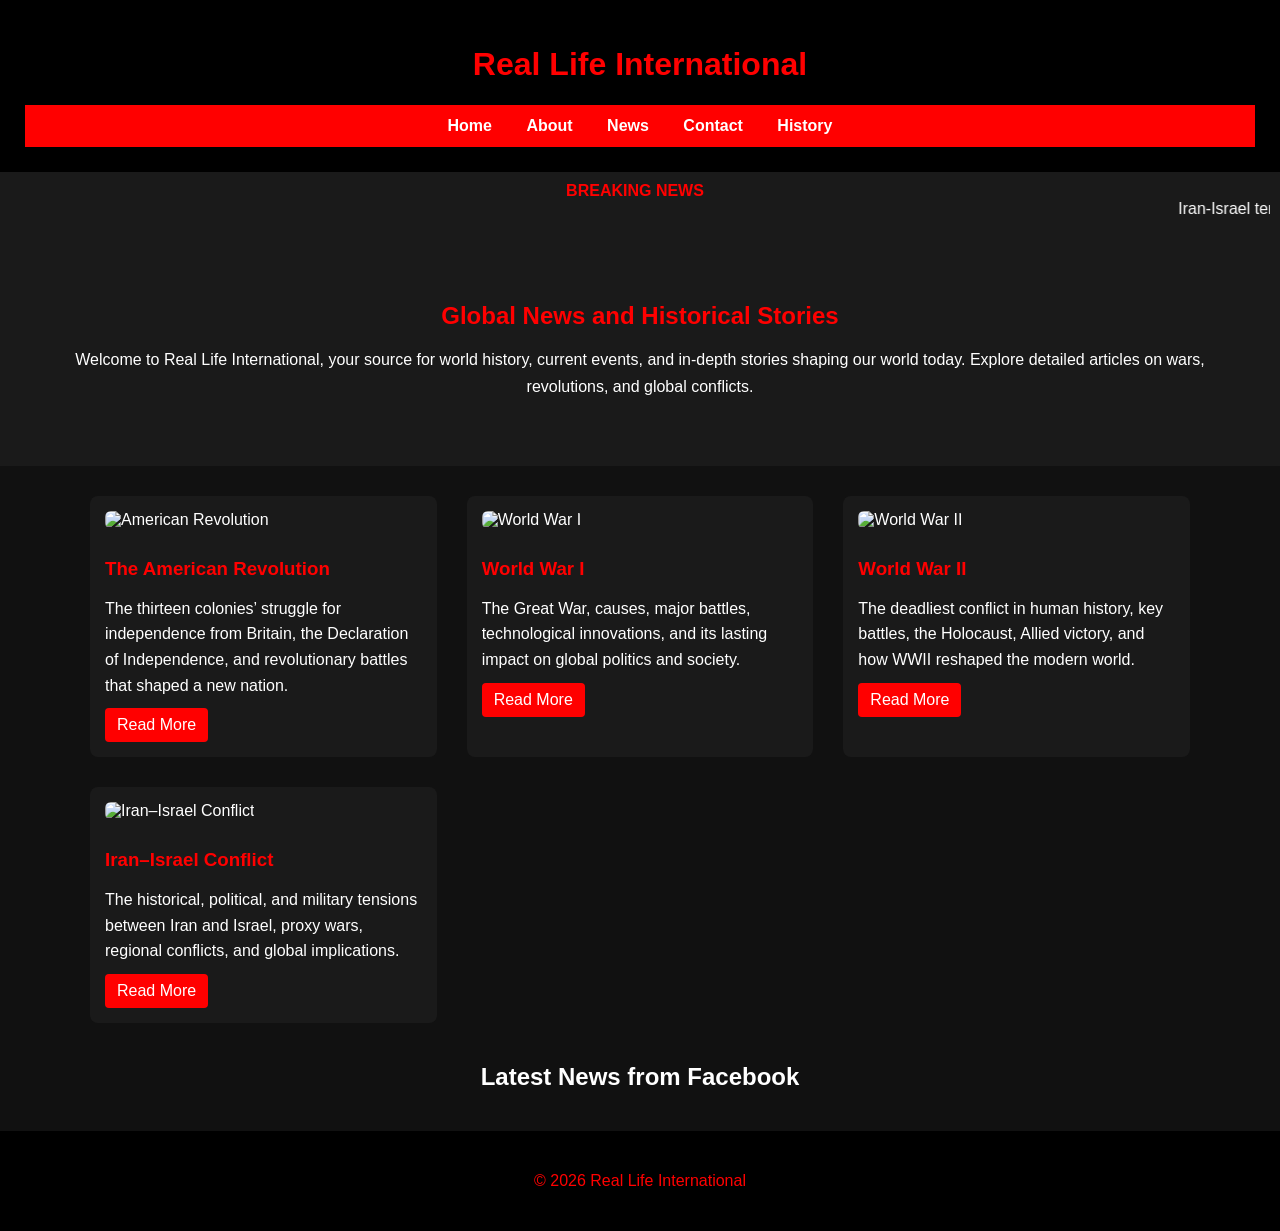
==== commit ac53767e: "Add files via upload" ====
--- a/index.html
+++ b/index.html
@@ -4,24 +4,27 @@
 <meta charset="UTF-8">
 <meta name="viewport" content="width=device-width, initial-scale=1.0">
 <title>Real Life International</title>
-<link rel="stylesheet" href="style.css">
 <style>
 body{font-family:Arial,sans-serif;margin:0;background:#111;color:white;}
 header{background:black;color:red;padding:25px;text-align:center;}
 nav{background:red;padding:12px;text-align:center;}
 nav a{color:white;text-decoration:none;margin:0 15px;font-weight:bold;}
 nav a:hover{text-decoration:underline;}
-.breaking-news{background:#cc0000;color:white;padding:10px;font-weight:bold;}
-.hero{padding:30px;text-align:center;}
-.hero h2{color:red;margin-bottom:10px;}
-.hero p{max-width:800px;margin:auto;}
-.grid{display:grid;grid-template-columns:repeat(auto-fit,minmax(250px,1fr));gap:20px;padding:20px;max-width:1100px;margin:auto;}
-.card{background:#1a1a1a;border-radius:6px;overflow:hidden;}
-.card img{width:100%;height:180px;object-fit:cover;}
-.card h3{color:red;padding:10px;}
-.card p{padding:0 10px 10px;}
-.card a{display:block;background:red;color:white;text-align:center;padding:10px;text-decoration:none;}
-.card a:hover{background:#b30000;}
+.breaking-news{background:#1a1a1a;color:red;padding:10px;text-align:center;}
+.breaking-news .label{font-weight:bold;margin-right:10px;}
+.breaking-news marquee{color:white;}
+.hero{padding:50px;text-align:center;background:#1a1a1a;}
+.hero h2{color:red;margin-bottom:15px;}
+.hero p{line-height:1.7;}
+.articles-container{max-width:1100px;margin:30px auto;padding:0 20px;display:grid;grid-template-columns:repeat(auto-fit,minmax(300px,1fr));gap:30px;}
+.article-card{background:#1a1a1a;padding:15px;border-radius:8px;transition:transform 0.2s;}
+.article-card:hover{transform:scale(1.03);}
+.article-card img{width:100%;height:auto;border-radius:6px;margin-bottom:10px;}
+.article-card h3{color:red;margin-bottom:10px;}
+.article-card p{line-height:1.6;margin-bottom:10px;}
+.read-more{display:inline-block;padding:8px 12px;background:red;color:white;text-decoration:none;border-radius:4px;}
+.read-more:hover{background:#ff1a1a;}
+.facebook-news{max-width:500px;margin:40px auto;text-align:center;}
 footer{background:black;color:red;text-align:center;padding:25px;margin-top:40px;}
 </style>
 </head>
@@ -38,25 +41,56 @@
 </nav>
 </header>
 
-<!-- BREAKING NEWS TICKER -->
+<!-- Breaking News Ticker -->
 <div class="breaking-news">
-<marquee behavior="scroll" direction="left" scrollamount="6">
+<span class="label">BREAKING NEWS</span>
+<marquee>
 Iran-Israel tensions escalate • Global oil prices react • Africa economic outlook improves • Technology race intensifies • Real Life International reports live updates
 </marquee>
 </div>
 
-<!-- HERO SECTION -->
+<!-- Hero Section -->
 <section class="hero">
-<h2>Global News and Analysis</h2>
-<p>Real Life International reports local and international events, political developments, conflicts, and major stories shaping our world.</p>
+<h2>Global News and Historical Stories</h2>
+<p>Welcome to Real Life International, your source for world history, current events, and in-depth stories shaping our world today. Explore detailed articles on wars, revolutions, and global conflicts.</p>
 </section>
 
-<!-- ARTICLES GRID -->
-<div class="grid" id="articles-grid"></div>
+<!-- Articles Section -->
+<section class="articles-container">
 
-<!-- FACEBOOK NEWS FEED -->
+<div class="article-card">
+<img src="images/american-revolution.jpg" alt="American Revolution">
+<h3>The American Revolution</h3>
+<p>The thirteen colonies’ struggle for independence from Britain, the Declaration of Independence, and revolutionary battles that shaped a new nation.</p>
+<a href="articles/history-american-revolution.html" class="read-more">Read More</a>
+</div>
+
+<div class="article-card">
+<img src="images/world-war-1.jpg" alt="World War I">
+<h3>World War I</h3>
+<p>The Great War, causes, major battles, technological innovations, and its lasting impact on global politics and society.</p>
+<a href="articles/history-world-war-1.html" class="read-more">Read More</a>
+</div>
+
+<div class="article-card">
+<img src="images/world-war-2.jpg" alt="World War II">
+<h3>World War II</h3>
+<p>The deadliest conflict in human history, key battles, the Holocaust, Allied victory, and how WWII reshaped the modern world.</p>
+<a href="articles/history-world-war-2.html" class="read-more">Read More</a>
+</div>
+
+<div class="article-card">
+<img src="images/iran-israel-war.jpg" alt="Iran–Israel Conflict">
+<h3>Iran–Israel Conflict</h3>
+<p>The historical, political, and military tensions between Iran and Israel, proxy wars, regional conflicts, and global implications.</p>
+<a href="articles/iran-israel-war.html" class="read-more">Read More</a>
+</div>
+
+</section>
+
+<!-- Facebook News Feed -->
 <section class="facebook-news">
-<h2 style="text-align:center;color:red;">Latest News from Facebook</h2>
+<h2>Latest News from Facebook</h2>
 <div class="fb-page"
 data-href="https://www.facebook.com/RealLifeinternational"
 data-tabs="timeline"
@@ -70,34 +104,8 @@
 </section>
 
 <div id="fb-root"></div>
-<script async defer crossorigin="anonymous" 
+<script async defer crossorigin="anonymous"
 src="https://connect.facebook.net/en_US/sdk.js#xfbml=1&version=v18.0">
-</script>
-
-<!-- LOAD ARTICLES -->
-<script>
-let allArticles = [];
-fetch('articles.json')
-.then(res => res.json())
-.then(data => {
-    allArticles = data;
-    displayArticles(data);
-})
-function displayArticles(articles){
-    const grid = document.getElementById('articles-grid');
-    grid.innerHTML = '';
-    articles.forEach(article => {
-        const card = document.createElement('div');
-        card.className = 'card';
-        card.innerHTML = `
-        <img src="${article.image}" alt="${article.title}">
-        <h3>${article.title}</h3>
-        <p>${article.description}</p>
-        <a href="${article.link}">Read Full Story</a>
-        `;
-        grid.appendChild(card);
-    });
-}
 </script>
 
 <footer>
